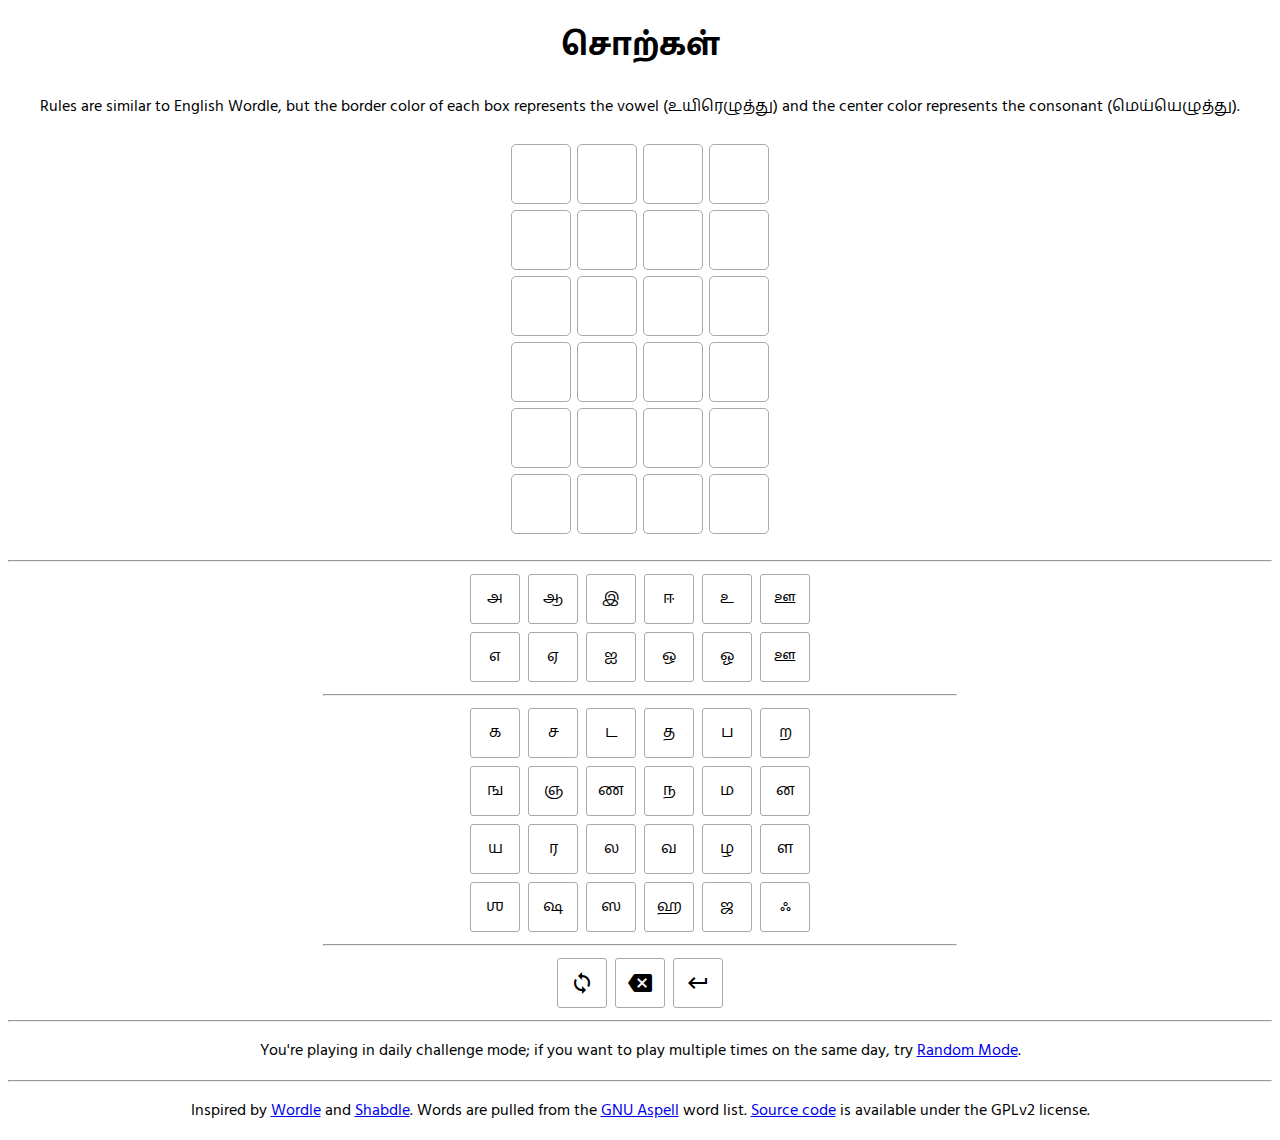
==== index.html @ 01e0269b "make UI adjustments" ====
<!doctype html>
<html lang="en">
  <head>
    <title>சொற்கள்</title>
    <meta charset="utf-8"/>
    <meta property="og:title" content="சொற்கள் (Tamil Wordle)" />
    <meta property="og:description" content="A Wordle-like game using Tamil 
    words." />
    <meta property="og:type" content="website" />
    <meta property="og:url" content="https://aks.io/tamil-wordle" />
    <meta property="og:url" content="https://aks.io/tamil-wordle" />
    <meta name="author" content="Akshay Srivatsan" />
    <meta name="description" content="A Wordle-like game using Tamil words." />
    <link rel="shortcut icon" href="https://aks.io/assets/img/favicon.png" />

    <meta name="viewport" content="width=device-width, initial-scale=1">
    <link rel="preconnect" href="https://fonts.googleapis.com">
    <link rel="preconnect" href="https://fonts.gstatic.com" crossorigin>
    <link href="https://fonts.googleapis.com/icon?family=Material+Icons" rel="stylesheet">
   <link href="https://fonts.googleapis.com/css2?family=Hind&family=Hind+Madurai&display=swap" rel="stylesheet"> 
    <style>
      body {
        font-family: 'Hind', 'Hind Madurai', sans-serif;
      }

      html.random-mode {
        background: #FFF3E0;
      }

      #container {
        display: flex;
        flex-direction: row;
        align-items: center;
        justify-content: center;
      }

      #guesses {
        display: flex;
        flex-direction: column;
        margin-bottom: 10px;
        padding: 5px;
      }

      .guess {
        display: flex;
        flex-direction: row;
      }

      .letter {
        display: grid;
        background: white;
        width: 60px;
        height: 60px;
        font-size: 14pt;
        place-items: center;
        border: 1px solid darkgrey;
        margin: 3px;
        box-sizing: border-box;
        transition: all 0.25s ease;
        border-radius: 5px;
      }

      .letter.correctVowel {
        border: 5px solid #64DD17;
      }

      .letter.correctConsonant {
        background: #64DD17;
      }

      .letter.movedVowel {
        border: 5px solid #FFD600;
      }

      .letter.movedConsonant {
        background: #FFD600;
      }

      .letter.wrongVowel {
        border: 5px solid #424242;
      }

      .letter.wrongConsonant {
        background: #424242;
        color: white;
      }

      #keyboard {
        display: flex;
        flex-direction: column;
        align-items: center;
        justify-content: center;
      }

      #keyboard hr {
        width: 50%;
      }

      #vowels, #consonants, #controls {
        display: flex;
        flex-direction: column;
        align-items: center;
        justify-content: center;
        pointer-events: none;
      }

      #vowels div, #consonants div, #controls div {
        display: flex;
        flex-direction: row;
        justify-content: center;
        align-items: center;
        pointer-events: auto;
      }

      .vowel, .consonant, .control {
        background: white;
        border: 1px solid darkgrey;
        font-size: 12pt;
        margin: 3pt;
        display: grid;
        place-items: center;
        width: 50px;
        height: 50px;
        border-radius: 3px;
        transition: 0.1s;
        box-sizing: border-box;
        user-select: none;
        cursor: pointer;
      }

      .vowel:active, .consonant:active, .control:active {
        background: #40C4FF;
      }

      .vowel.moved, .consonant.moved {
        border: 2px solid #FFD600;
        background-color: #FFD600;
      }

      .vowel.correct, .consonant.correct {
        border: 2px solid #64DD17;
        background-color: #64DD17;
      }

      .vowel.wrong, .consonant.wrong {
        border: 2px solid #424242;
        background-color: #424242;
        color: white;
      }

      .vowel.disabled, .consonant.disabled, .control.disabled {
        background-color: #ECEFF1;
        color: black;
      }

      #message {
        width: 100%;
        font-family: sans-serif;
        text-align: center;
      }

      #message.won {
        font-size: 16pt;
      }

      #copyresults {
        display: none;
        margin: 0 auto;
      }

      #copyresults.won {
        display: block;
      }

      h1, p {
        text-align: center;
      }

      .hidden {
        display: none;
      }

      .show-in-random-mode {
        font-weight: bold;
      }

    </style>
  </head>
  <body>
    <h1>சொற்கள்</h1>
    <p>Rules are similar to English Wordle, but the border color of each box 
    represents the vowel (உயிரெழுத்து) and the center color represents the consonant 
    (மெய்யெழுத்து).</p>
    <p class="show-in-random-mode hidden">
    You are playing in random mode; every time you visit this page, you'll get 
    a new word.  If you want to play the daily challenge, try <a 
    href="?">Wordle Mode</a>.
    </p>
    <div id="container">
      <div id="guesses">
        <!-- populated by JS -->
      </div>
    </div>
    <div id="message">
      <!-- populated from JS -->
    </div>
    <div id="copycontainer">
      <button id="copyresults">Copy results to clipboard</button>
    </div>
    <hr/>
    <div id="keyboard">
      <div id="vowels">
        <div>
          <div id="a" class="vowel">அ</div>
          <div id="aa" class="vowel">ஆ</div>
          <div id="i" class="vowel">இ</div>
          <div id="ii" class="vowel">ஈ</div>
          <div id="u" class="vowel">உ</div>
          <div id="uu" class="vowel">ஊ</div>
        </div>
        <div>
          <div id="e" class="vowel">எ</div>
          <div id="ee" class="vowel">ஏ</div>
          <div id="ai" class="vowel">ஐ</div>
          <div id="o" class="vowel">ஒ</div>
          <div id="oo" class="vowel">ஓ</div>
          <div id="au" class="vowel">ஊ</div>
        </div>
      </div>
      <hr/>
      <div id="consonants">
        <div>
          <div id="k" class="consonant">க</div>
          <div id="c" class="consonant">ச</div>
          <div id="t" class="consonant">ட</div>
          <div id="th" class="consonant">த</div>
          <div id="p" class="consonant">ப</div>
          <div id="rr" class="consonant">ற</div>
        </div>
        <div>
          <div id="ng" class="consonant">ங</div>
          <div id="ny" class="consonant">ஞ</div>
          <div id="nd" class="consonant">ண</div>
          <div id="n" class="consonant">ந</div>
          <div id="m" class="consonant">ம</div>
          <div id="nn" class="consonant">ன</div>
        </div>
        <div>
          <div id="y" class="consonant">ய</div>
          <div id="r" class="consonant">ர</div>
          <div id="l" class="consonant">ல</div>
          <div id="v" class="consonant">வ</div>
          <div id="zh" class="consonant">ழ</div>
          <div id="ll" class="consonant">ள</div>
        </div>
        <div>
          <div id="shh" class="consonant">ஶ</div>
          <div id="sh" class="consonant">ஷ</div>
          <div id="s" class="consonant">ஸ</div>
          <div id="h" class="consonant">ஹ</div>
          <div id="j" class="consonant">ஜ</div>
          <div id="visarga" class="consonant">ஃ</div>
        </div>
      </div>
      <hr/>
      <div id="controls">
        <div>
          <div id="reset" class="control"><i 
                         class="material-icons">loop</i></div>
          <div id="backspace" class="control"><i 
                             class="material-icons">backspace</i></div>
          <div id="enter" class="control"><i 
                         class="material-icons">keyboard_return</i></div>
        </div>
      </div>
    </div>
    <hr class="show-in-wordle-mode hidden"/>
    <p class="show-in-wordle-mode hidden">You're playing in daily challenge mode; if 
    you want to play multiple times on the same day, try <a href="?mode=random">Random Mode</a>.</p>
    <hr/>
    <p>
    Inspired by <a href="https://www.powerlanguage.co.uk/wordle/">Wordle</a> 
    and <a href="https://kach.github.io/shabdle/">Shabdle</a>.  Words are 
      pulled from the <a 
           href="https://ftp.gnu.org/gnu/aspell/dict/0index.html">GNU 
           Aspell</a> word list.  <a 
           href="https://github.com/Akshay-Srivatsan/tamil-wordle">Source 
           code</a> is available under the GPLv2 license.
    </p>
    <script src="index.js"></script>
  </body>
</html>
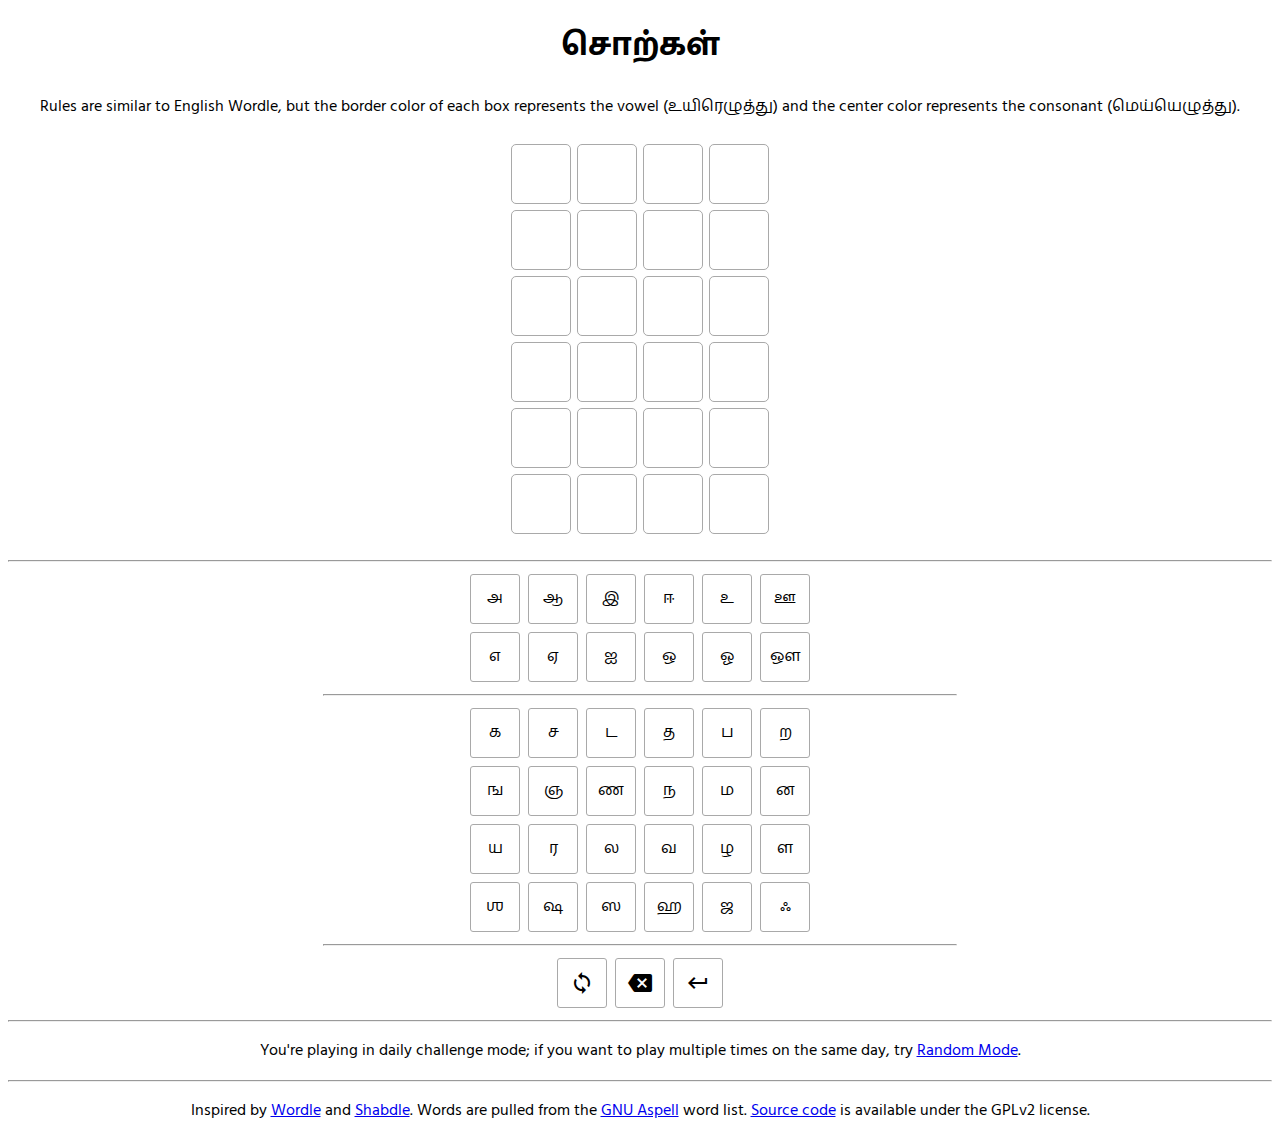
==== commit fb9846cd: "fix keyboard vowels" ====
--- a/index.html
+++ b/index.html
@@ -224,7 +224,7 @@
           <div id="ai" class="vowel">ஐ</div>
           <div id="o" class="vowel">ஒ</div>
           <div id="oo" class="vowel">ஓ</div>
-          <div id="au" class="vowel">ஊ</div>
+          <div id="au" class="vowel">ஔ</div>
         </div>
       </div>
       <hr/>
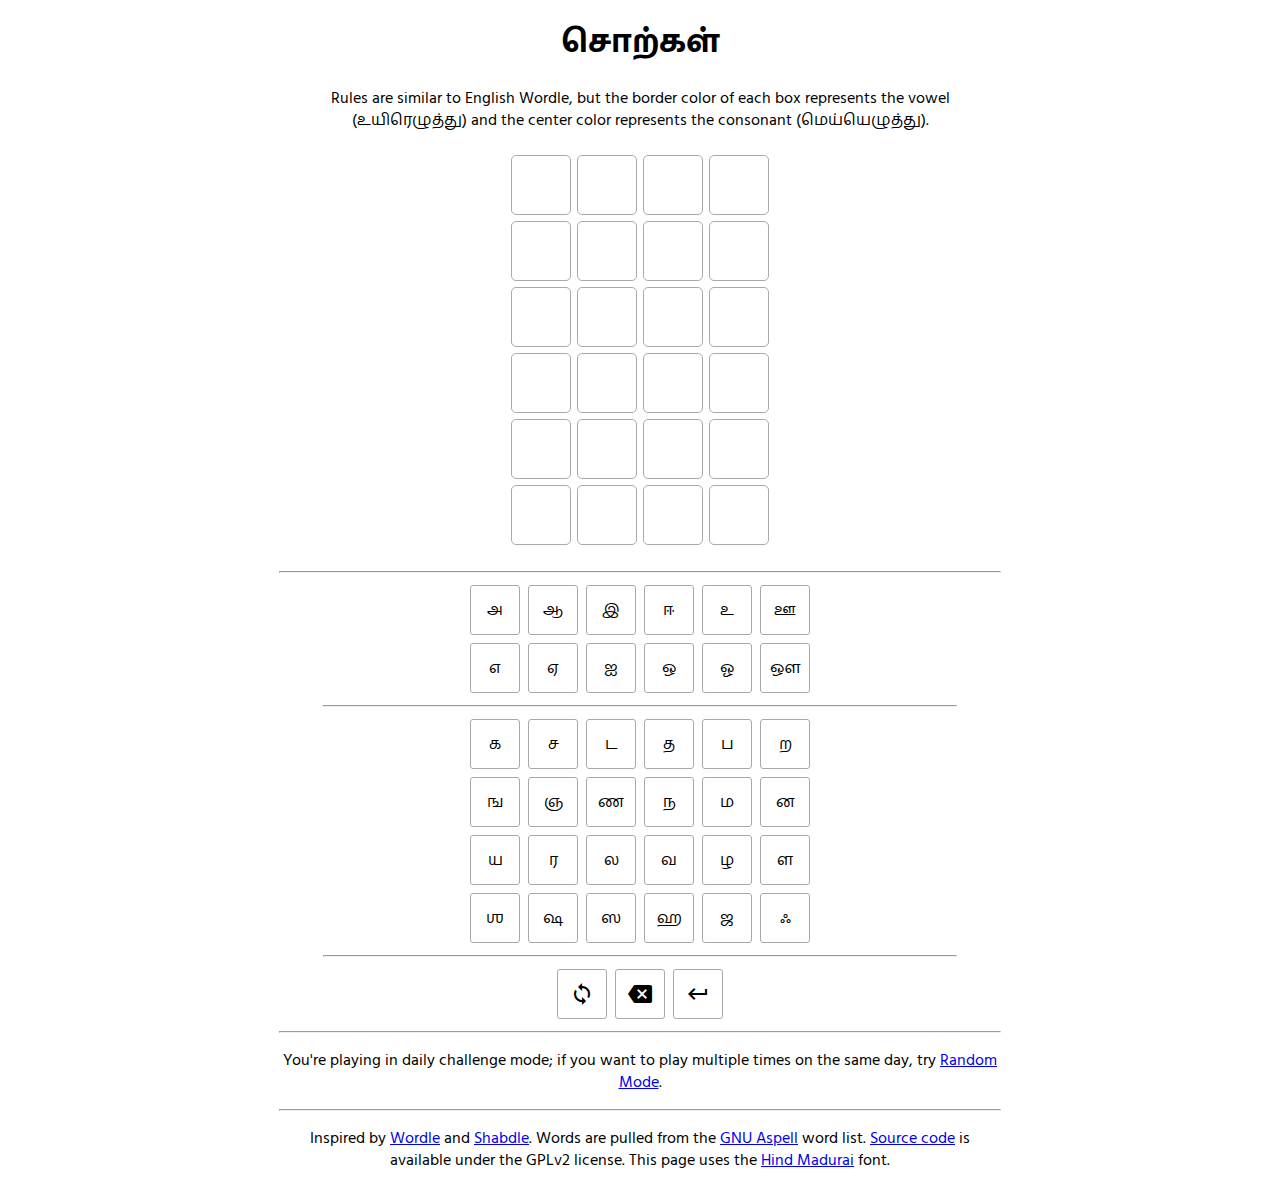
==== commit 4cb25b6b: "update font" ====
--- a/index.html
+++ b/index.html
@@ -18,173 +18,7 @@
     <link rel="preconnect" href="https://fonts.gstatic.com" crossorigin>
     <link href="https://fonts.googleapis.com/icon?family=Material+Icons" rel="stylesheet">
    <link href="https://fonts.googleapis.com/css2?family=Hind&family=Hind+Madurai&display=swap" rel="stylesheet"> 
-    <style>
-      body {
-        font-family: 'Hind', 'Hind Madurai', sans-serif;
-      }
-
-      html.random-mode {
-        background: #FFF3E0;
-      }
-
-      #container {
-        display: flex;
-        flex-direction: row;
-        align-items: center;
-        justify-content: center;
-      }
-
-      #guesses {
-        display: flex;
-        flex-direction: column;
-        margin-bottom: 10px;
-        padding: 5px;
-      }
-
-      .guess {
-        display: flex;
-        flex-direction: row;
-      }
-
-      .letter {
-        display: grid;
-        background: white;
-        width: 60px;
-        height: 60px;
-        font-size: 14pt;
-        place-items: center;
-        border: 1px solid darkgrey;
-        margin: 3px;
-        box-sizing: border-box;
-        transition: all 0.25s ease;
-        border-radius: 5px;
-      }
-
-      .letter.correctVowel {
-        border: 5px solid #64DD17;
-      }
-
-      .letter.correctConsonant {
-        background: #64DD17;
-      }
-
-      .letter.movedVowel {
-        border: 5px solid #FFD600;
-      }
-
-      .letter.movedConsonant {
-        background: #FFD600;
-      }
-
-      .letter.wrongVowel {
-        border: 5px solid #424242;
-      }
-
-      .letter.wrongConsonant {
-        background: #424242;
-        color: white;
-      }
-
-      #keyboard {
-        display: flex;
-        flex-direction: column;
-        align-items: center;
-        justify-content: center;
-      }
-
-      #keyboard hr {
-        width: 50%;
-      }
-
-      #vowels, #consonants, #controls {
-        display: flex;
-        flex-direction: column;
-        align-items: center;
-        justify-content: center;
-        pointer-events: none;
-      }
-
-      #vowels div, #consonants div, #controls div {
-        display: flex;
-        flex-direction: row;
-        justify-content: center;
-        align-items: center;
-        pointer-events: auto;
-      }
-
-      .vowel, .consonant, .control {
-        background: white;
-        border: 1px solid darkgrey;
-        font-size: 12pt;
-        margin: 3pt;
-        display: grid;
-        place-items: center;
-        width: 50px;
-        height: 50px;
-        border-radius: 3px;
-        transition: 0.1s;
-        box-sizing: border-box;
-        user-select: none;
-        cursor: pointer;
-      }
-
-      .vowel:active, .consonant:active, .control:active {
-        background: #40C4FF;
-      }
-
-      .vowel.moved, .consonant.moved {
-        border: 2px solid #FFD600;
-        background-color: #FFD600;
-      }
-
-      .vowel.correct, .consonant.correct {
-        border: 2px solid #64DD17;
-        background-color: #64DD17;
-      }
-
-      .vowel.wrong, .consonant.wrong {
-        border: 2px solid #424242;
-        background-color: #424242;
-        color: white;
-      }
-
-      .vowel.disabled, .consonant.disabled, .control.disabled {
-        background-color: #ECEFF1;
-        color: black;
-      }
-
-      #message {
-        width: 100%;
-        font-family: sans-serif;
-        text-align: center;
-      }
-
-      #message.won {
-        font-size: 16pt;
-      }
-
-      #copyresults {
-        display: none;
-        margin: 0 auto;
-      }
-
-      #copyresults.won {
-        display: block;
-      }
-
-      h1, p {
-        text-align: center;
-      }
-
-      .hidden {
-        display: none;
-      }
-
-      .show-in-random-mode {
-        font-weight: bold;
-      }
-
-    </style>
+   <link href="index.css" rel="stylesheet"> 
   </head>
   <body>
     <h1>சொற்கள்</h1>
@@ -202,6 +36,9 @@
       </div>
     </div>
     <div id="message">
+      <!-- populated from JS -->
+    </div>
+    <div id="link">
       <!-- populated from JS -->
     </div>
     <div id="copycontainer">
@@ -278,15 +115,19 @@
     <p class="show-in-wordle-mode hidden">You're playing in daily challenge mode; if 
     you want to play multiple times on the same day, try <a href="?mode=random">Random Mode</a>.</p>
     <hr/>
-    <p>
-    Inspired by <a href="https://www.powerlanguage.co.uk/wordle/">Wordle</a> 
-    and <a href="https://kach.github.io/shabdle/">Shabdle</a>.  Words are 
+    <footer>
+      <p>
+      Inspired by <a href="https://www.powerlanguage.co.uk/wordle/">Wordle</a> 
+      and <a href="https://kach.github.io/shabdle/">Shabdle</a>.  Words are 
       pulled from the <a 
-           href="https://ftp.gnu.org/gnu/aspell/dict/0index.html">GNU 
-           Aspell</a> word list.  <a 
-           href="https://github.com/Akshay-Srivatsan/tamil-wordle">Source 
-           code</a> is available under the GPLv2 license.
-    </p>
+             href="https://ftp.gnu.org/gnu/aspell/dict/0index.html">GNU 
+             Aspell</a> word list.  <a 
+             href="https://github.com/Akshay-Srivatsan/tamil-wordle">Source 
+             code</a> is available under the GPLv2 license.  This page uses the 
+           <a href="https://github.com/itfoundry/hind-madurai">Hind Madurai</a> 
+           font.
+      </p>
+    </footer>
     <script src="index.js"></script>
   </body>
 </html>
--- a/index.css
+++ b/index.css
@@ -0,0 +1,253 @@
+:root {
+  --background-color: initial;
+  --foreground-color: initial;
+
+  --correct-color: #64DD17;
+  --moved-color: #FFD600;
+  --wrong-color: #424242;
+  --enabled-color: initial;
+  --disabled-color: #ECEFF1;
+
+  --correct-fg-color: black;
+  --moved-fg-color: black;
+  --wrong-fg-color: white;
+  --enabled-fg-color: initial;
+  --disabled-fg-color: black;
+
+  --active-color: #40C4FF;
+  --border-color: darkgrey;
+}
+
+@media (prefers-color-scheme: dark) {
+  :root {
+    --background-color: #212121;
+    --foreground-color: #FAFAFA;
+    --link-color: #03A9F4;
+    --link-visited-color: #B39DDB;
+
+    --correct-color: #1B5E20;
+    --moved-color: #F57F17;
+    --wrong-color: #424242;
+    --enabled-color: initial;
+    --disabled-color: #212121;
+
+    --correct-fg-color: white;
+    --moved-fg-color: black;
+    --wrong-fg-color: white;
+    --enabled-fg-color: initial;
+    --disabled-fg-color: grey;
+
+    --active-color: #01579B;
+    --border-color: #9E9E9E;
+  }
+}
+
+html.random-mode {
+  --background-color: #FFF3E0;
+}
+@media (prefers-color-scheme: dark) {
+  html.random-mode {
+    --background-color: #401600;
+    --wrong-color: #212121;
+    --disabled-fg-color: grey;
+  }
+}
+
+body {
+  font-family: 'Hind Madurai', sans-serif;
+}
+
+html {
+  color: var(--foreground-color);
+  background: var(--background-color);
+}
+
+@media (prefers-color-scheme: dark) {
+  a {
+    color: var(--link-color);
+  }
+
+  a:visited {
+    color: var(--link-visited-color);
+  }
+}
+
+#container {
+  display: flex;
+  flex-direction: row;
+  align-items: center;
+  justify-content: center;
+}
+
+#guesses {
+  display: flex;
+  flex-direction: column;
+  margin-bottom: 10px;
+  padding: 5px;
+}
+
+.guess {
+  display: flex;
+  flex-direction: row;
+}
+
+.letter {
+  display: grid;
+  background: var(--background-color);
+  width: 60px;
+  height: 60px;
+  font-size: 14pt;
+  place-items: center;
+  border: 1px solid var(--border-color);
+  margin: 3px;
+  box-sizing: border-box;
+  transition: all 0.25s ease;
+  border-radius: 5px;
+}
+
+.letter.wrongVowel {
+  border: 5px solid var(--wrong-color);
+}
+
+.letter.wrongConsonant {
+  background: var(--wrong-color);
+  color: var(--wrong-fg-color);
+}
+
+.letter.movedVowel {
+  border: 5px solid var(--moved-color);
+}
+
+.letter.movedConsonant {
+  background: var(--moved-color);
+  color: var(--moved-fg-color);
+}
+
+.letter.correctVowel {
+  border: 5px solid var(--correct-color);
+}
+
+.letter.correctConsonant {
+  background: var(--correct-color);
+  color: var(--correct-fg-color);
+}
+
+
+#keyboard {
+  display: flex;
+  flex-direction: column;
+  align-items: center;
+  justify-content: center;
+}
+
+#keyboard hr {
+  width: 50%;
+}
+
+#vowels, #consonants, #controls {
+  display: flex;
+  flex-direction: column;
+  align-items: center;
+  justify-content: center;
+  pointer-events: none;
+}
+
+#vowels div, #consonants div, #controls div {
+  display: flex;
+  flex-direction: row;
+  justify-content: center;
+  align-items: center;
+  pointer-events: auto;
+}
+
+.vowel, .consonant, .control {
+  background: var(--enabled-color);
+  color: var(--enabled-fg-color);
+  border: 1px solid var(--border-color);
+  font-size: 12pt;
+  margin: 3pt;
+  display: grid;
+  place-items: center;
+  width: 50px;
+  height: 50px;
+  border-radius: 3px;
+  transition: 0.1s;
+  box-sizing: border-box;
+  user-select: none;
+  cursor: pointer;
+}
+
+.vowel:active, .consonant:active, .control:active {
+  background: var(--active-color);
+}
+
+.vowel.wrong, .consonant.wrong {
+  border: 2px solid var(--wrong-color);
+  background-color: var(--wrong-color);
+  color: var(--wrong-fg-color);
+}
+
+.vowel.moved, .consonant.moved {
+  border: 2px solid var(--moved-color);
+  background-color: var(--moved-color);
+  color: var(--moved-fg-color);
+}
+
+.vowel.correct, .consonant.correct {
+  border: 2px solid var(--correct-color);
+  background-color: var(--correct-color);
+  color: var(--correct-fg-color);
+}
+
+.vowel.disabled, .consonant.disabled, .control.disabled {
+  background-color: var(--disabled-color);
+  color: var(--disabled-fg-color);
+}
+
+#message {
+  width: 100%;
+  font-family: sans-serif;
+  text-align: center;
+}
+
+#message.won {
+  font-size: 16pt;
+}
+
+#link {
+  text-align: center;
+}
+
+#copyresults {
+  display: none;
+  margin: 0 auto;
+}
+
+#copyresults.won {
+  display: block;
+}
+
+h1, p {
+  text-align: center;
+  max-width: 720px;
+  margin-left: auto;
+  margin-right: auto;
+}
+
+.hidden {
+  display: none;
+}
+
+.show-in-random-mode {
+  font-weight: bold;
+}
+
+hr {
+  max-width: 720px;
+}
+
+footer {
+  margin: 0, auto;
+  display: block;
+  text-align: center;
+}
